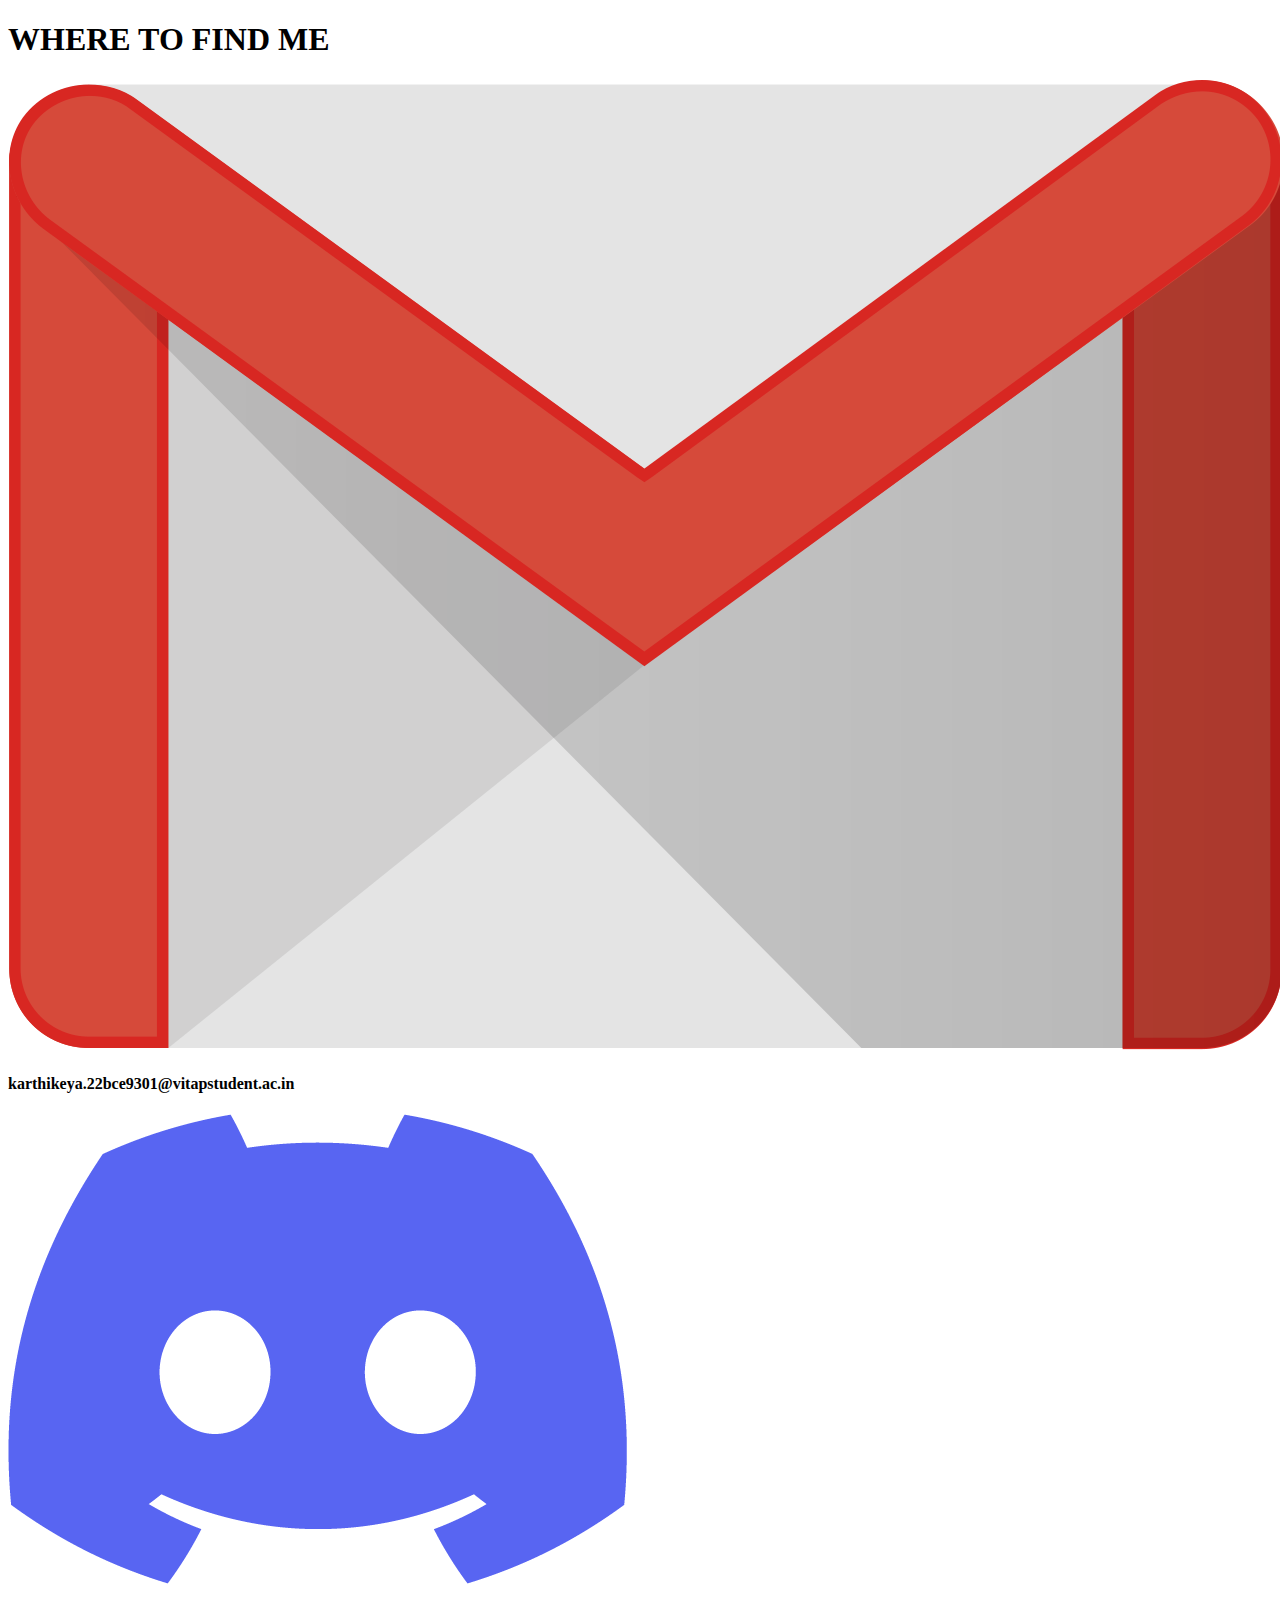
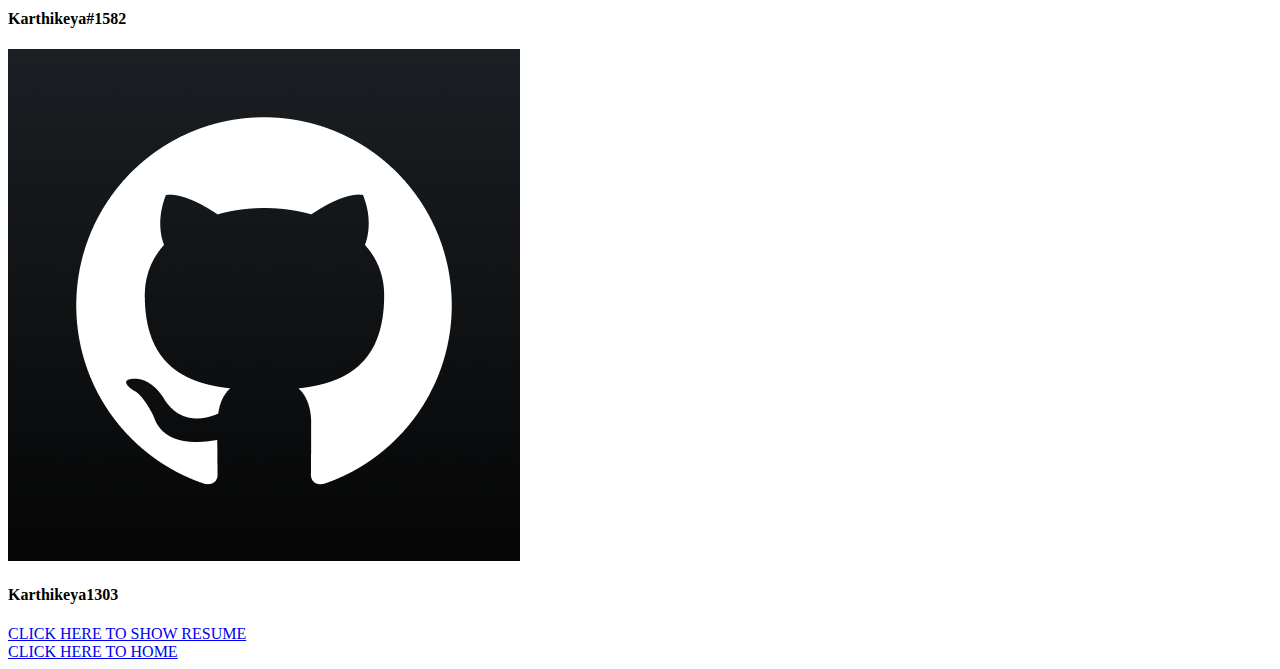
==== personal.html @ 326de96d "Add files via upload" ====
<!DOCTYPE html>
<html>
<head>
	<title>PERSONAL INFO</title>
	<link rel='stylesheet' type='text/css' href='C:\Users\srini\Desktop\Website\style2.css'>
</head>
<body>
	<header>
		<div class='title'>
			<h1>WHERE TO FIND ME</h1>
		</div>
		<div class='mail'>
			<img src='mail.png'>
			<h4>karthikeya.22bce9301@vitapstudent.ac.in</h4>
		</div>
	    <div class='discord'>
	    	<img src='discord.png'>
	    	<h4>Karthikeya#1582</h4>
	    </div>
	    <div class='github'>
	    	<img src='github.png'>
	    	<h4>Karthikeya1303</h4>
	    </div>
	    	<div class='button1'>
			<a href='resume.html' class='link'>CLICK HERE TO SHOW RESUME</a>
		</div>
		<div class='button'>
			<a href='index.html' class='link'>CLICK HERE TO HOME</a>
		</div>
	</header>
</body>
</html>
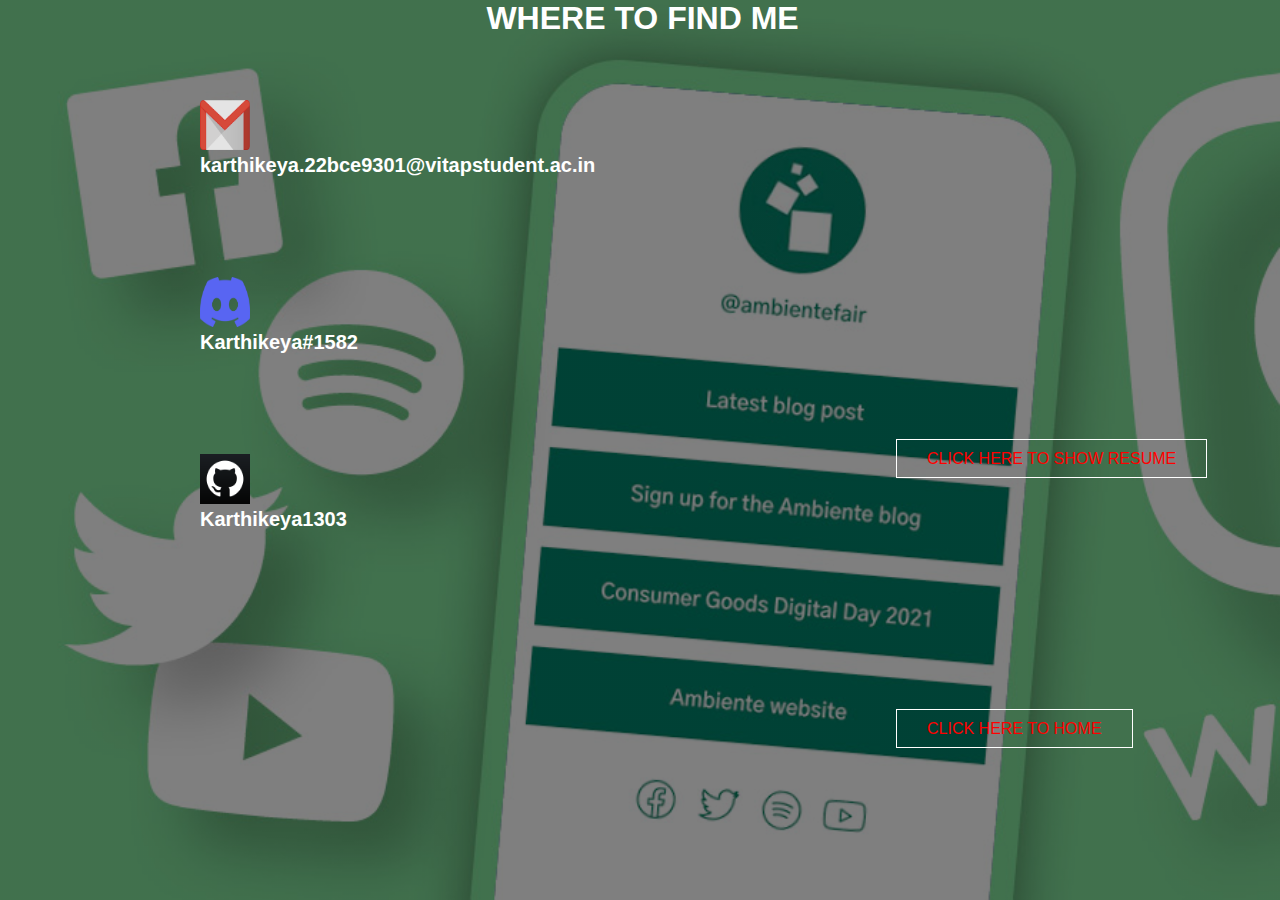
==== commit 6a69faab: "Add files via upload" ====
--- a/personal.html
+++ b/personal.html
@@ -2,7 +2,7 @@
 <html>
 <head>
 	<title>PERSONAL INFO</title>
-	<link rel='stylesheet' type='text/css' href='C:\Users\srini\Desktop\Website\style2.css'>
+	<link rel='stylesheet' type='text/css' href='style2.css'>
 </head>
 <body>
 	<header>
--- a/style2.css
+++ b/style2.css
@@ -0,0 +1,87 @@
+*{
+	margin:0;
+	padding:0;
+	font-family:Verdana,Geneva,sans-serif;
+}
+
+.title{
+	position:absolute;
+	top:0%;
+	left:38%;
+}
+
+.title h1{
+	color:white;
+	font-size:10opx;
+}
+
+img{
+	image-orientation:url(mail.png);
+	height: 50px;
+	width:50px;
+	padding-left: 200px;
+	padding-top: 100px;
+}
+
+img{
+	image-orientation:url(discord.png);
+	height: 50px;
+	width:50px;
+	padding-left: 200px;top
+}
+
+img{
+	image-orientation:url(github.png);
+	height: 50px;
+	width:50px;
+	padding-left: 200px;
+}
+
+.mail h4{
+	color:white;
+	font-size:20px;
+	padding-left: 200px;
+}
+
+.discord h4{
+	color:white;
+	font-size:20px;
+	padding-left: 200px;
+}
+
+.github h4{
+	color:white;
+	font-size:20px;
+	padding-left: 200px;
+}
+
+.button{
+	position: absolute;
+	top:80%;
+	left:70%;
+}
+
+.link{
+	border:1px solid white;
+	padding:10px 30px;
+	color:red;
+	text-decoration: none;
+	transition: 0.3s ease;
+}
+
+.link:hover{
+	background-color:white;
+	color:black;
+}
+.button1{
+	position: absolute;
+	top:50%;
+	left:70%;
+}
+
+header{
+	background-image:linear-gradient(rgba(0,0,0,0.5),rgba(0,0,0,0.5)) ,url(personalbg.png);
+	height: 100vh;
+	background-size: cover;
+	background-position: centre;
+}